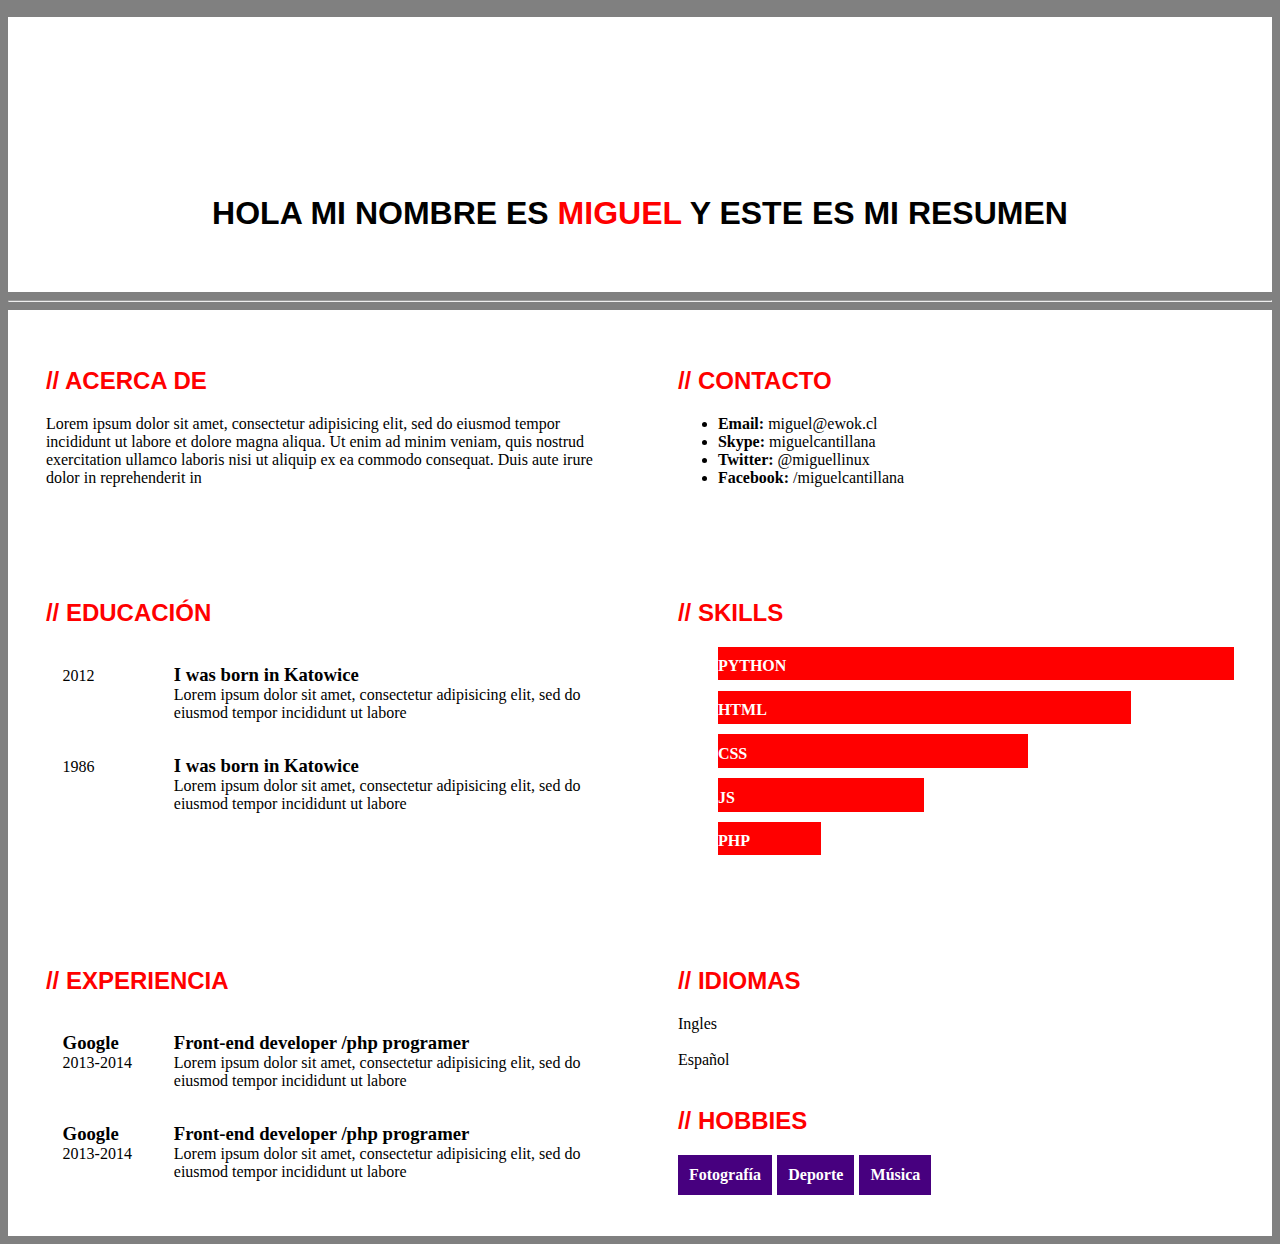
==== grid_responsive.html @ 68f8b807 "first" ====
<!DOCTYPE html>
<html>
  <head>
    <meta charset="utf-8">
    <title> Ejercicio 6 </title>
    <link rel="stylesheet" href="breakpoints.css">
    <meta name="viewport" content="width=device-width, initial-scale=1.0">
    <link rel="font-family" href="SEEIS__.TTF">    
  </head>

  <body class="fondo">
    <div class="row col-md-12 col-sm-12 banner">

    </div>
    <div class="row">
      <div class="col-md-8 col-sm-8 col-md-offset-1 col-sm-offset-1">
        <h1>HOLA MI NOMBRE ES <span>MIGUEL</span> Y ESTE ES MI RESUMEN</h1>
      </div>

    </div> <!-- row -->
    <hr>
    <div class="row">
      <div class="col-md-6 col-sm-10 col-md-offset-1 col-sm-offset-1">
        <h2 class="">// ACERCA DE</h2>
        <p>
        Lorem ipsum dolor sit amet, consectetur adipisicing elit, sed do eiusmod tempor incididunt ut labore et dolore magna aliqua. Ut enim ad minim veniam, quis nostrud exercitation ullamco laboris nisi ut aliquip ex ea commodo consequat. Duis aute irure dolor in reprehenderit in 
        </p>
      </div>

      <div class="col-md-4 col-sm-10">
        <h2 class="">// CONTACTO</h2>
        <p>
          <ul>
            <li><h4>Email: </h4>miguel@ewok.cl</li>
            <li><h4>Skype: </h4>miguelcantillana</li>
            <li><h4>Twitter: </h4>@miguellinux</li>
            <li><h4>Facebook: </h4>/miguelcantillana</li>
          </ul>
        </p>
      </div>
    </div>  <!-- row -->

    <div class="row">
      <div class="col-md-6 col-sm-10  col-md-offset-1 col-sm-offset-1">
        <h2 class="">// EDUCACIÓN</h2>
        <div class="row">
          <div class="col-md-2 col-sm-2">
            2012
          </div>
          <div class="col-md-8 col-sm-8">
            <h3>I was born in Katowice</h3>
            <p>Lorem ipsum dolor sit amet, consectetur adipisicing elit, sed do eiusmod
            tempor incididunt ut labore 
            </p>
          </div>
        </div>          
        <div class="row">
          <div class="col-md-2 col-sm-2">
            1986
          </div>
          <div class="col-md-8 col-sm-8">
            <h3>I was born in Katowice</h3>
            <p>Lorem ipsum dolor sit amet, consectetur adipisicing elit, sed do eiusmod
            tempor incididunt ut labore 
            </p>
          </div>
        </div>
      </div>
      <div class="col-md-4 col-sm-10">
        <h2 class="">// SKILLS</h2>
        <ul>
          <li class="red-bar">PYTHON</li>            
          <li class="red-bar w80">HTML</li>
          <li class="red-bar w60">CSS</li>
          <li class="red-bar w40">JS</li>
          <li class="red-bar w20">PHP</li>
        </ul>
      </div>
    </div> <!-- row -->

    <div class="row">
      <div class="col-md-6 col-sm-10  col-md-offset-1 col-sm-offset-1">
        <h2 class="">// EXPERIENCIA</h2>
        <div class="row">
          <div class="col-md-2 col-sm-2">
            <h3>Google</h3>
            <p>2013-2014</p>
          </div>
          <div class="col-md-8 col-sm-8">
            <h3>Front-end developer /php programer</h3>
            <p>Lorem ipsum dolor sit amet, consectetur adipisicing elit, sed do eiusmod
            tempor incididunt ut labore 
            </p>
          </div>
        </div>          
        <div class="row">
          <div class="col-md-2 col-sm-2">
            <h3>Google</h3>
            <p>2013-2014</p>
          </div>
          <div class="col-md-8 col-sm-8">
            <h3>Front-end developer /php programer</h3>
            <p>Lorem ipsum dolor sit amet, consectetur adipisicing elit, sed do eiusmod
            tempor incididunt ut labore 
            </p>
          </div>
        </div>
      </div>
     
      <div class="col-md-4 col-sm-10">
        <div class="row">
          <h2 class="">// IDIOMAS</h2>
          <p>Ingles</p>
          <br><br>
          <p>Español</p>
          <br><br>
        </div>
        <div class="row">
          <h2 class="">// HOBBIES</h2>
          <p class="brick">Fotografía</p>
          <p class="brick">Deporte</p>
          <p class="brick">Música</p>
        </div>
      </div>
    </div> <!-- row -->
  </body>
</html>
---- breakpoints.css ----
@font-face {
  font-family: seeis;
  src: "SEEIS__.TTF";
}


.row{
  clear: both;
}

h1 {
  font-family: "Arial";
  text-align: center;
  padding-top: 10%;
}
p {
  margin: 0;
  float: left;
}
.red-bar {
  background-color: red;
  color: white;
  font-weight: bold;
  margin-left: 0;
  margin-top: 2%;
  padding-top: 2%;
  padding-bottom: 1%;
}
.w80 {
  width: 80%;
}
.w60 {
  width: 60%;
}
.w40 {
  width: 40%;
}
.w20 {
  width: 20%;
}

.brick {
  background-color: #47007f;
  display: inline;
  margin-right: 5px;
  color: white;
  padding: 2%;
  font-weight: bold;
}

.stars {
  font-family: "seeis";
}

.fondo {
  background-color: grey;
}
.banner {
  height: 1vh;
}
} 
ul {
  margin: 0;
  padding: 0;
}

h2 {
  color: red;
  font-family: "Arial";
}
h3 {
  font-weight: bold;
  margin: 0;
}
h4 {
  font-weight: bold;
  display: inline;
}
span {
   color: red;
}

.col-md-1, .col-md-2, .col-md-3, .col-md-4, .col-md-5,
.col-md-6, .col-md-7, .col-md-8, .col-md-9, .col-md-10
.col-sm-1, .col-sm-2, .col-sm-3, .col-sm-4, .col-sm-5,
.col-sm-6, .col-sm-7, .col-sm-8, .col-sm-9, .col-sm-10{
  background-color: white;
  padding: 3%;
  box-sizing: border-box;
  display: table-cell;
}


@media(max-width: 480px){
  .col-sm-1{
    width: 8.333%;
  }
  .col-sm-2{
    width: 16.667%;
  }
  .col-sm-3{
    width: 25%;
  }
  .col-sm-4{
    width: 33.333%;
  }
  .col-sm-5{
    width: 41.667%;
  }
  .col-sm-6{
    width: 50%;
  }
  .col-sm-7{
    width: 58.333%;
  }
  .col-sm-8{
    width: 66.667%;
  }
  .col-sm-9{
    width: 75%;
  }
  .col-sm-10{
    width: 83.333%;
  }
  .col-sm-11{
    width: 91.667%;
  }
  .col-sm-12{
    width: 100%;
  }
  .col-sm-offset-1{
    margin-left: 10%;
  }
  .col-sm-offset-2{
    margin-left: 20%;
  }
}

@media(min-width: 481px){
  .col-md-1{
    width: 8.333%;
  }
  .col-md-2{
    width: 16.667%;
  }
  .col-md-3{
    width: 25%;
  }
  .col-md-4{
    width: 33,333%;
  }
  .col-md-5{
    width: 41,667%;
  }
  .col-md-6{
    width: 50%;
  }
  .col-md-7{
    width: 58.333%;
  }
  .col-md-8{
    width: 66.667%;
  }
  .col-md-9{
    width: 75%;
  }
  .col-md-10{
    width: 83.333%;
  }
  .col-md-11{
    width: 91.667%;
  }
  .col-md-12{
    width: 100%;
  }
  .col-md-offset-1{
    margin-left: 10%;
  }
  .col-md-offset-2{
    margin-left: 20%;
  }

}
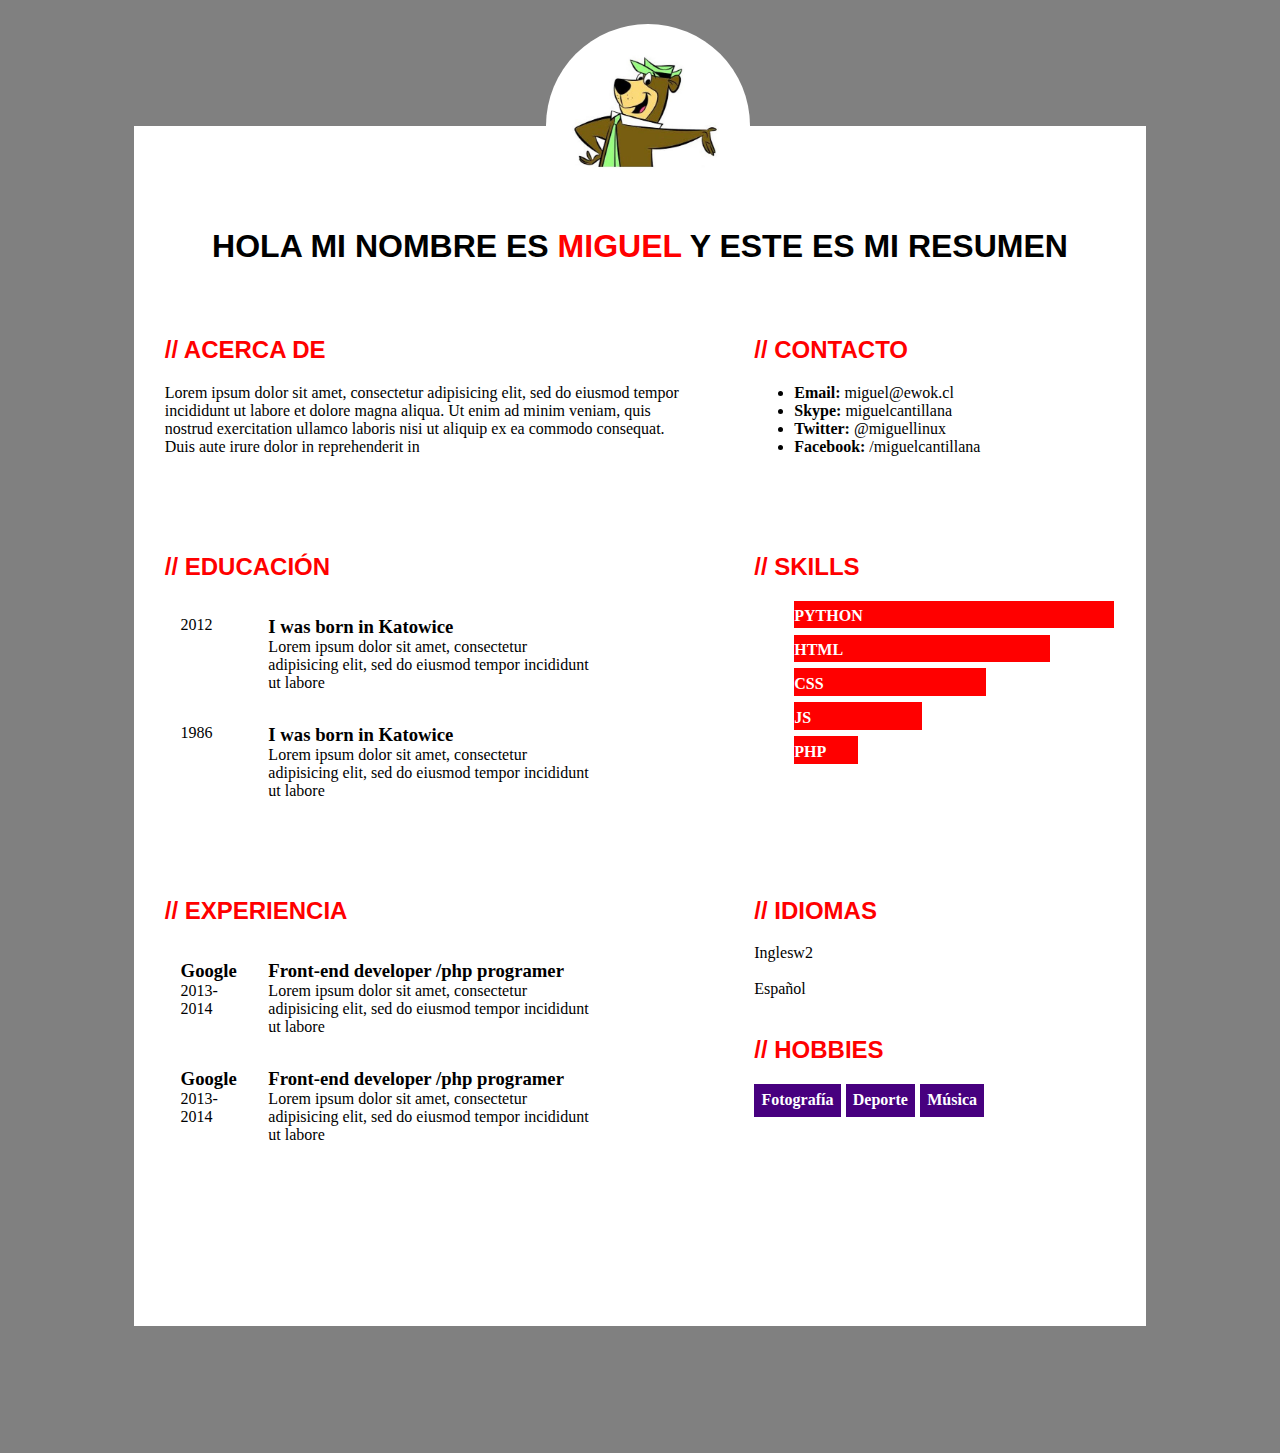
==== commit 57e4e00a: "todo" ====
--- a/grid_responsive.html
+++ b/grid_responsive.html
@@ -5,123 +5,132 @@
     <title> Ejercicio 6 </title>
     <link rel="stylesheet" href="breakpoints.css">
     <meta name="viewport" content="width=device-width, initial-scale=1.0">
-    <link rel="font-family" href="SEEIS__.TTF">    
+    <!-- <link rel="font-family" href="SEEIS__.TTF"> -->    
   </head>
 
   <body class="fondo">
-    <div class="row col-md-12 col-sm-12 banner">
+    <img src="osoYogui.jpg" class="image">
+    <div class="frame frame-heigth">
+      <!--
+      <div class="row col-md-12 col-sm-12 banner">
+        <p> </p>
+      </div>
+      -->
+      <div class="row">
+        <div class="col-md-12 col-sm-12">
+          <h1>HOLA MI NOMBRE ES <span>MIGUEL</span> Y ESTE ES MI RESUMEN</h1>
+        </div>
 
-    </div>
-    <div class="row">
-      <div class="col-md-8 col-sm-8 col-md-offset-1 col-sm-offset-1">
-        <h1>HOLA MI NOMBRE ES <span>MIGUEL</span> Y ESTE ES MI RESUMEN</h1>
-      </div>
+      </div> <!-- row -->
+      <div class="row">
+        <div class="col-md-7 col-sm-12">
+          <h2 class="">// ACERCA DE</h2>
+          <p>
+          Lorem ipsum dolor sit amet, consectetur adipisicing elit, sed do eiusmod tempor incididunt ut labore et dolore magna aliqua. Ut enim ad minim veniam, quis nostrud exercitation ullamco laboris nisi ut aliquip ex ea commodo consequat. Duis aute irure dolor in reprehenderit in 
+          </p>
+        </div>
+        <div class="col-md-5 col-sm-12">
+          <h2 class="">// CONTACTO</h2>
+          <p>
+            <ul>
+              <li><h4>Email: </h4>miguel@ewok.cl</li>
+              <li><h4>Skype: </h4>miguelcantillana</li>
+              <li><h4>Twitter: </h4>@miguellinux</li>
+              <li><h4>Facebook: </h4>/miguelcantillana</li>
+            </ul>
+          </p>
+        </div>
+      </div>  <!-- row -->
 
-    </div> <!-- row -->
-    <hr>
-    <div class="row">
-      <div class="col-md-6 col-sm-10 col-md-offset-1 col-sm-offset-1">
-        <h2 class="">// ACERCA DE</h2>
-        <p>
-        Lorem ipsum dolor sit amet, consectetur adipisicing elit, sed do eiusmod tempor incididunt ut labore et dolore magna aliqua. Ut enim ad minim veniam, quis nostrud exercitation ullamco laboris nisi ut aliquip ex ea commodo consequat. Duis aute irure dolor in reprehenderit in 
-        </p>
-      </div>
-
-      <div class="col-md-4 col-sm-10">
-        <h2 class="">// CONTACTO</h2>
-        <p>
-          <ul>
-            <li><h4>Email: </h4>miguel@ewok.cl</li>
-            <li><h4>Skype: </h4>miguelcantillana</li>
-            <li><h4>Twitter: </h4>@miguellinux</li>
-            <li><h4>Facebook: </h4>/miguelcantillana</li>
-          </ul>
-        </p>
-      </div>
-    </div>  <!-- row -->
-
-    <div class="row">
-      <div class="col-md-6 col-sm-10  col-md-offset-1 col-sm-offset-1">
-        <h2 class="">// EDUCACIÓN</h2>
-        <div class="row">
-          <div class="col-md-2 col-sm-2">
-            2012
-          </div>
-          <div class="col-md-8 col-sm-8">
-            <h3>I was born in Katowice</h3>
-            <p>Lorem ipsum dolor sit amet, consectetur adipisicing elit, sed do eiusmod
-            tempor incididunt ut labore 
-            </p>
-          </div>
-        </div>          
-        <div class="row">
-          <div class="col-md-2 col-sm-2">
-            1986
-          </div>
-          <div class="col-md-8 col-sm-8">
-            <h3>I was born in Katowice</h3>
-            <p>Lorem ipsum dolor sit amet, consectetur adipisicing elit, sed do eiusmod
-            tempor incididunt ut labore 
-            </p>
+      <div class="row">
+        <div class="col-md-7 col-sm-12">
+          <h2 class="">// EDUCACIÓN</h2>
+          <div class="row">
+            <div class="col-md-2 col-sm-2">
+              2012
+            </div>
+            <div class="col-md-8 col-sm-8">
+              <h3>I was born in Katowice</h3>
+              <p>Lorem ipsum dolor sit amet, consectetur adipisicing elit, sed do eiusmod
+              tempor incididunt ut labore 
+              </p>
+            </div>
+          </div>          
+          <div class="row">
+            <div class="col-md-2 col-sm-2">
+              1986
+            </div>
+            <div class="col-md-8 col-sm-8">
+              <h3>I was born in Katowice</h3>
+              <p>Lorem ipsum dolor sit amet, consectetur adipisicing elit, sed do eiusmod
+              tempor incididunt ut labore 
+              </p>
+            </div>
           </div>
         </div>
-      </div>
-      <div class="col-md-4 col-sm-10">
-        <h2 class="">// SKILLS</h2>
-        <ul>
-          <li class="red-bar">PYTHON</li>            
-          <li class="red-bar w80">HTML</li>
-          <li class="red-bar w60">CSS</li>
-          <li class="red-bar w40">JS</li>
-          <li class="red-bar w20">PHP</li>
-        </ul>
-      </div>
-    </div> <!-- row -->
+        <div class="col-md-5 col-sm-12">
+          <h2 class="">// SKILLS</h2>
+          <ul>
+            <li class="red-bar">PYTHON</li>            
+            <li class="red-bar w80">HTML</li>
+            <li class="red-bar w60">CSS</li>
+            <li class="red-bar w40">JS</li>
+            <li class="red-bar w20">PHP</li>
+          </ul>
+        </div>
+      </div> <!-- row -->
 
-    <div class="row">
-      <div class="col-md-6 col-sm-10  col-md-offset-1 col-sm-offset-1">
-        <h2 class="">// EXPERIENCIA</h2>
-        <div class="row">
-          <div class="col-md-2 col-sm-2">
-            <h3>Google</h3>
-            <p>2013-2014</p>
-          </div>
-          <div class="col-md-8 col-sm-8">
-            <h3>Front-end developer /php programer</h3>
-            <p>Lorem ipsum dolor sit amet, consectetur adipisicing elit, sed do eiusmod
-            tempor incididunt ut labore 
-            </p>
-          </div>
-        </div>          
-        <div class="row">
-          <div class="col-md-2 col-sm-2">
-            <h3>Google</h3>
-            <p>2013-2014</p>
-          </div>
-          <div class="col-md-8 col-sm-8">
-            <h3>Front-end developer /php programer</h3>
-            <p>Lorem ipsum dolor sit amet, consectetur adipisicing elit, sed do eiusmod
-            tempor incididunt ut labore 
-            </p>
+      <div class="row">
+        <div class="col-md-7 col-sm-12">
+          <h2 class="">// EXPERIENCIA</h2>
+          <div class="row">
+            <div class="col-md-2 col-sm-2">
+              <h3>Google</h3>
+              <p>2013-2014</p>
+            </div>
+            <div class="col-md-8 col-sm-8">
+              <h3>Front-end developer /php programer</h3>
+              <p>Lorem ipsum dolor sit amet, consectetur adipisicing elit, sed do eiusmod
+              tempor incididunt ut labore 
+              </p>
+            </div>
+          </div>          
+          <div class="row">
+            <div class="col-md-2 col-sm-2">
+              <h3>Google</h3>
+              <p>2013-2014</p>
+            </div>
+            <div class="col-md-8 col-sm-8">
+              <h3>Front-end developer /php programer</h3>
+              <p>Lorem ipsum dolor sit amet, consectetur adipisicing elit, sed do eiusmod
+              tempor incididunt ut labore 
+              </p>
+            </div>
           </div>
         </div>
-      </div>
-     
-      <div class="col-md-4 col-sm-10">
-        <div class="row">
-          <h2 class="">// IDIOMAS</h2>
-          <p>Ingles</p>
-          <br><br>
-          <p>Español</p>
-          <br><br>
+      
+        <div class="col-md-5 col-sm-12">
+          <div class="row">
+            <h2 class="">// IDIOMAS</h2>
+            <p>Ingles</p>
+            <p style="font-family: seeis">w2</p>
+            <br><br>
+            <p>Español</p>
+            <br><br>
+          </div>
+          <div class="row">
+            <h2 class="">// HOBBIES</h2>
+            <p class="brick">Fotografía</p>
+            <p class="brick">Deporte</p>
+            <p class="brick">Música</p>
+          </div>
         </div>
-        <div class="row">
-          <h2 class="">// HOBBIES</h2>
-          <p class="brick">Fotografía</p>
-          <p class="brick">Deporte</p>
-          <p class="brick">Música</p>
-        </div>
-      </div>
-    </div> <!-- row -->
+      </div> <!-- row -->
+      <!--
+      <div class="row col-md-12 col-sm-12 banner">
+        <p> </p>
+    </div>
+    -->
+  </div> <!--Frame-->
   </body>
 </html>--- a/breakpoints.css
+++ b/breakpoints.css
@@ -3,7 +3,13 @@
   src: "SEEIS__.TTF";
 }
 
-
+.image{
+  position: absolute;
+  width: 16%;
+  margin-left: 42%;
+  margin-top: -8%;
+  border-radius: 60%;
+}
 .row{
   clear: both;
 }
@@ -25,6 +31,13 @@
   margin-top: 2%;
   padding-top: 2%;
   padding-bottom: 1%;
+}
+.frame {
+  background-color: white;
+  margin-top: 10%;
+  margin-left: 10%;
+  margin-right: 10%;
+  margin-bottom: 10%;
 }
 .w80 {
   width: 80%;
@@ -56,7 +69,7 @@
   background-color: grey;
 }
 .banner {
-  height: 1vh;
+  height: 20vh;
 }
 } 
 ul {
@@ -84,102 +97,107 @@
 .col-md-6, .col-md-7, .col-md-8, .col-md-9, .col-md-10
 .col-sm-1, .col-sm-2, .col-sm-3, .col-sm-4, .col-sm-5,
 .col-sm-6, .col-sm-7, .col-sm-8, .col-sm-9, .col-sm-10{
+  float: left;
   background-color: white;
   padding: 3%;
   box-sizing: border-box;
-  display: table-cell;
 }
 
 
 @media(max-width: 480px){
   .col-sm-1{
-    width: 8.333%;
+    width: 8.3%;
   }
   .col-sm-2{
-    width: 16.667%;
+    width: 16.6%;
   }
   .col-sm-3{
     width: 25%;
   }
   .col-sm-4{
-    width: 33.333%;
+    width: 33.3%;
   }
   .col-sm-5{
-    width: 41.667%;
+    width: 41.6%;
   }
   .col-sm-6{
     width: 50%;
   }
   .col-sm-7{
-    width: 58.333%;
+    width: 58.3%;
   }
   .col-sm-8{
-    width: 66.667%;
+    width: 66.6%;
   }
   .col-sm-9{
     width: 75%;
   }
   .col-sm-10{
-    width: 83.333%;
+    width: 83.3%;
   }
   .col-sm-11{
-    width: 91.667%;
+    width: 91.6%;
   }
   .col-sm-12{
     width: 100%;
   }
   .col-sm-offset-1{
-    margin-left: 10%;
+    margin-left: 8.3%;
   }
   .col-sm-offset-2{
-    margin-left: 20%;
+    margin-left: 16.6%;
+  }
+  .frame-heigth {
+   height: 1800px;
   }
 }
 
 @media(min-width: 481px){
   .col-md-1{
-    width: 8.333%;
+    width: 8.3%;
   }
   .col-md-2{
-    width: 16.667%;
+    width: 16.6%;
   }
   .col-md-3{
     width: 25%;
   }
   .col-md-4{
-    width: 33,333%;
+    width: 33.3%;
   }
   .col-md-5{
-    width: 41,667%;
+    width: 41.6%;
   }
   .col-md-6{
     width: 50%;
   }
   .col-md-7{
-    width: 58.333%;
+    width: 58.3%;
   }
   .col-md-8{
-    width: 66.667%;
+    width: 66.6%;
   }
   .col-md-9{
     width: 75%;
   }
   .col-md-10{
-    width: 83.333%;
+    width: 83.3%;
   }
   .col-md-11{
-    width: 91.667%;
+    width: 91.6%;
   }
   .col-md-12{
     width: 100%;
   }
   .col-md-offset-1{
-    margin-left: 10%;
+    margin-left: 8.3%;
   }
   .col-md-offset-2{
-    margin-left: 20%;
-  }
-
-}
-
-
+    margin-left: 16.6%;
+  }
+  .frame-heigth {
+    height: 1200px;
+   }
+}
+
+
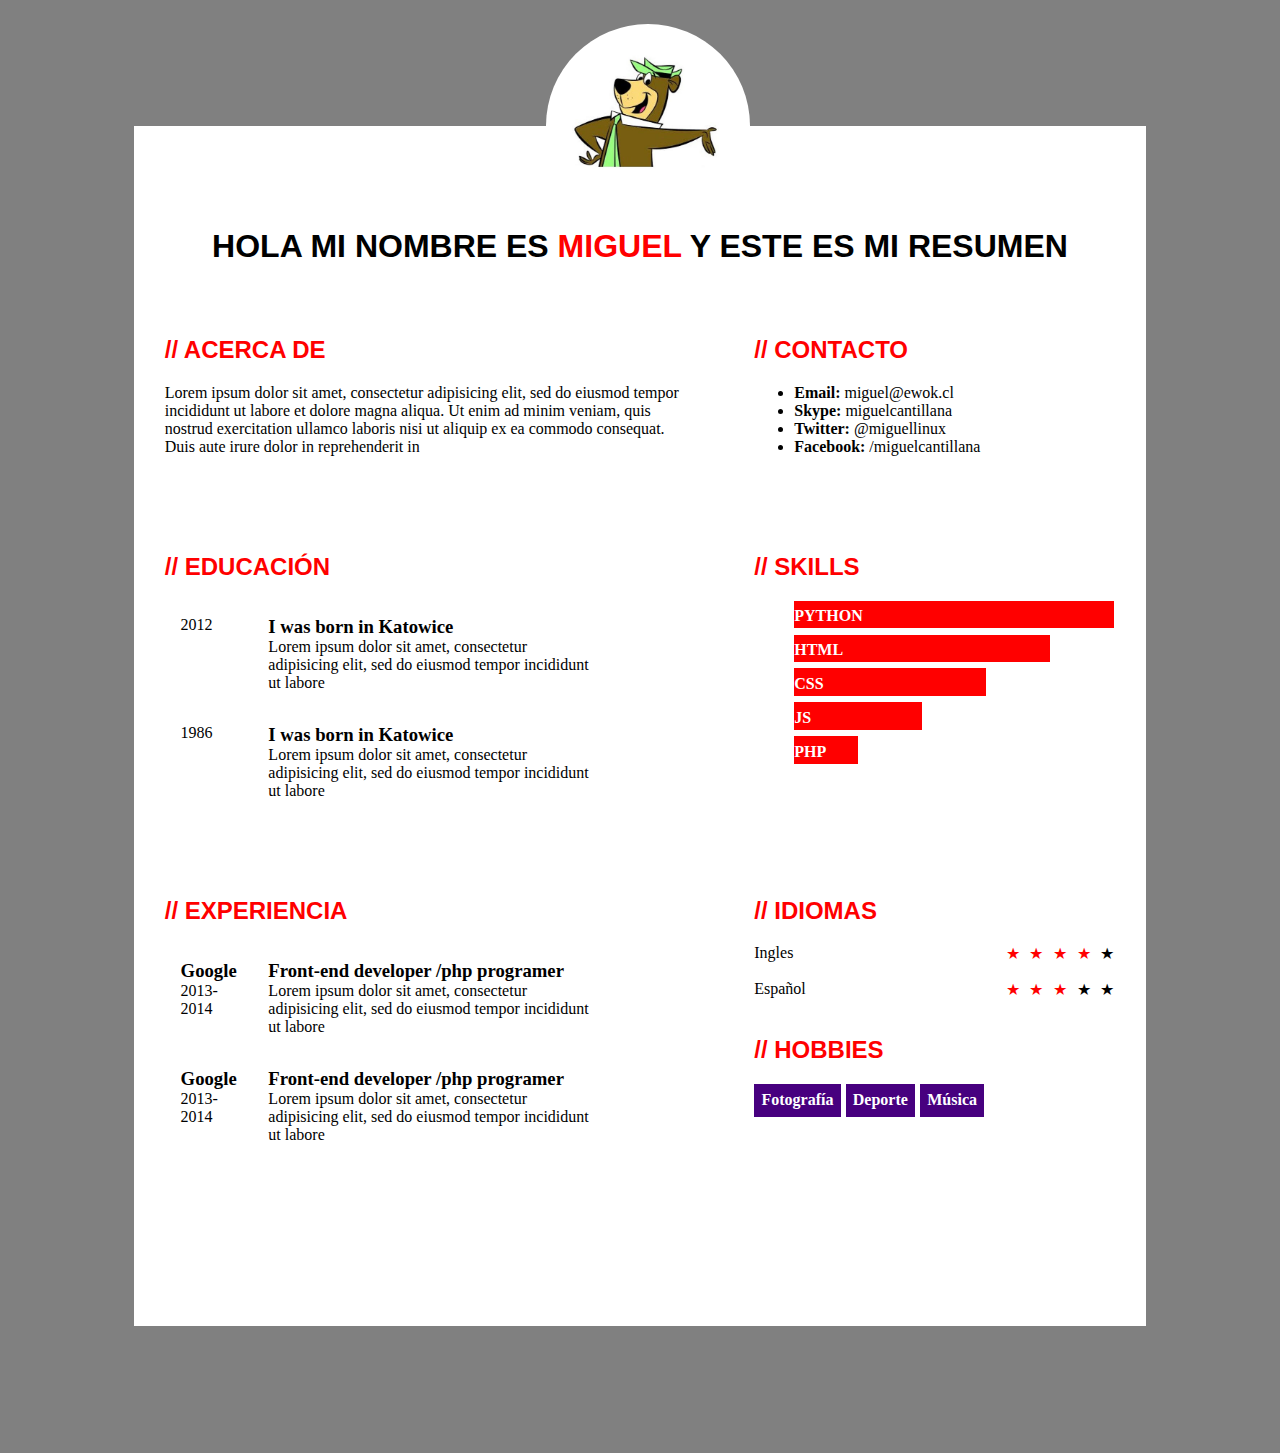
==== commit 6977a518: "deliver" ====
--- a/grid_responsive.html
+++ b/grid_responsive.html
@@ -113,9 +113,10 @@
           <div class="row">
             <h2 class="">// IDIOMAS</h2>
             <p>Ingles</p>
-            <p style="font-family: seeis">w2</p>
+            <p class="stars"><span class="start-achieve">&#9733 &#9733 &#9733 &#9733</span> &#9733</p>
             <br><br>
             <p>Español</p>
+            <p class="stars"><span class="start-achieve">&#9733 &#9733 &#9733</span> &#9733 &#9733</p>
             <br><br>
           </div>
           <div class="row">
--- a/breakpoints.css
+++ b/breakpoints.css
@@ -1,6 +1,13 @@
 @font-face {
-  font-family: seeis;
-  src: "SEEIS__.TTF";
+  font-family: "seeis";
+  src: "seeis.ttf";
+}
+.stars {
+  font-family: "Courier";
+  float: right;
+}
+.star-achieve {
+  color: red;
 }
 
 .image{
@@ -59,10 +66,6 @@
   color: white;
   padding: 2%;
   font-weight: bold;
-}
-
-.stars {
-  font-family: "seeis";
 }
 
 .fondo {
